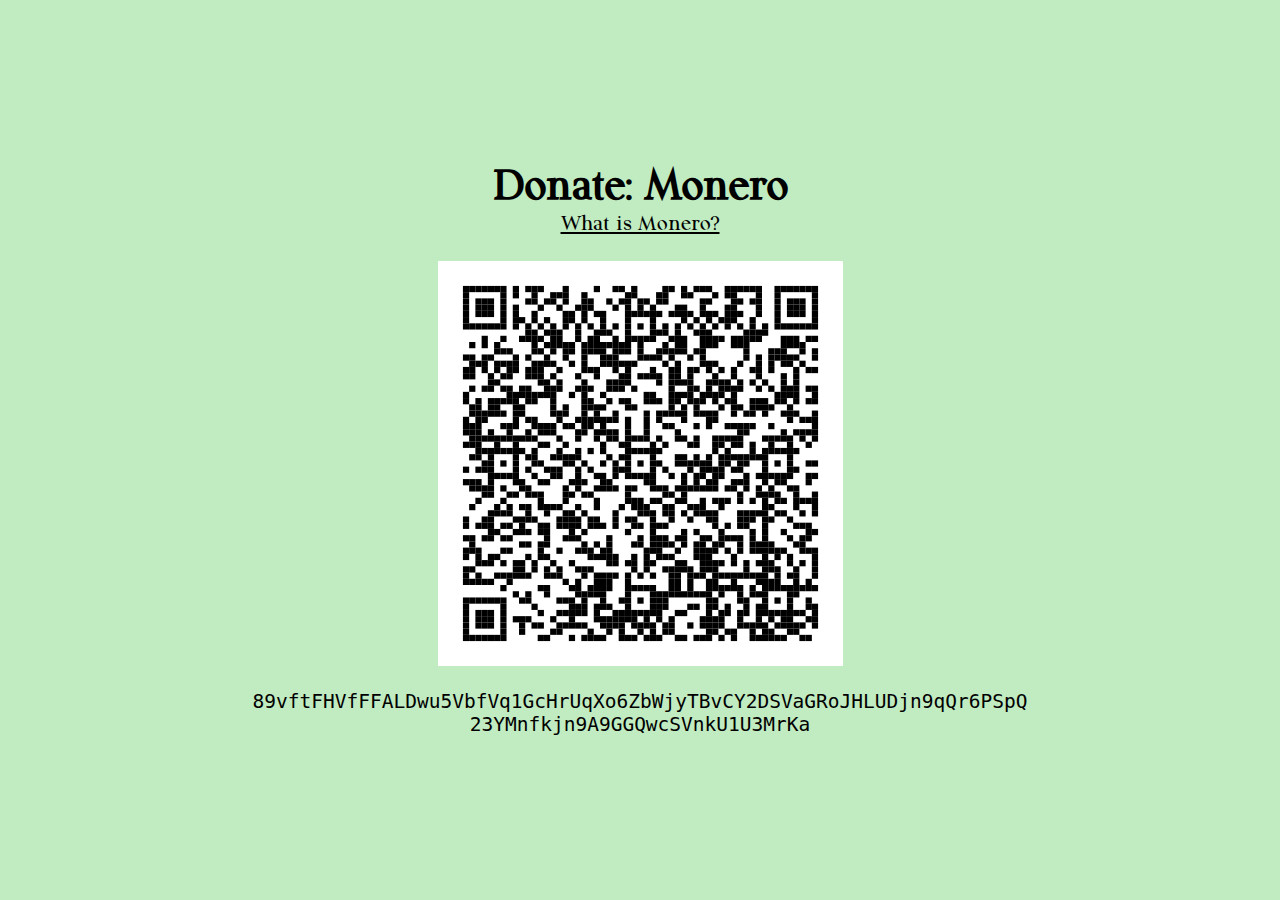
==== donate.html @ dd071114 "Initial commit" ====
<!DOCTYPE html>
<html lang="en">
<head>
  <meta charset="UTF-8">
  <meta id="meta" name="viewport" content="width=device-width, initial-scale=1.0">
  <link rel="stylesheet" href="styles/donate.css">
  <link rel="stylesheet" href="styles/main.css">
  <title>Donate</title>
</head>
<body>
  <div id="content">
    <h1>Donate: Monero</h1>
    <a id="info" href="https://www.getmonero.org" target="_blank">What is Monero?</a>
    <img src="images/qr-monero.svg" id="qrcode" alt="QR Code">
    <span id="address">89vftFHVfFFALDwu5VbfVq1GcHrUqXo6ZbWjyTBvCY2DSVaGRoJHLUDjn9qQr6PSpQ23YMnfkjn9A9GGQwcSVnkU1U3MrKa</span>
  </div>
</body>
</html>
---- styles/donate.css ----
html, body {
    height: 100%
  }

body {
  background-color: #ff6600;
  margin: 0em;
}

a:link, a:visited, a:hover {
  color: black;
}

a:active {
  color: #4d4d4d;
}

h1 {
  margin: 0em;
}

#content {
  height: 100%;
  display: flex;
  flex-direction: column;
  align-items: center;
  justify-content: center;
}

#address {
  word-break: break-all;
  max-width: 40em;
  text-align: center;
  font-family: monospace;
}

#qrcode {
  margin: 1em 0em;
  max-width: 90%;
  max-height: 45%;
}

span {
  margin: 0em 0.5em;
}
---- styles/main.css ----
@font-face {
  font-family: Quaaykop;
  src: url("../fonts/quaaykop/Quaaykop.otf") format("opentype");
}

body {
  font-family: Quaaykop;
  font-size: 1.5em;
  background-color: #c1ecc1;
}

a:link, a:visited, a:hover {
  color: black;
}

a:active {
  color: #1b982c;
}
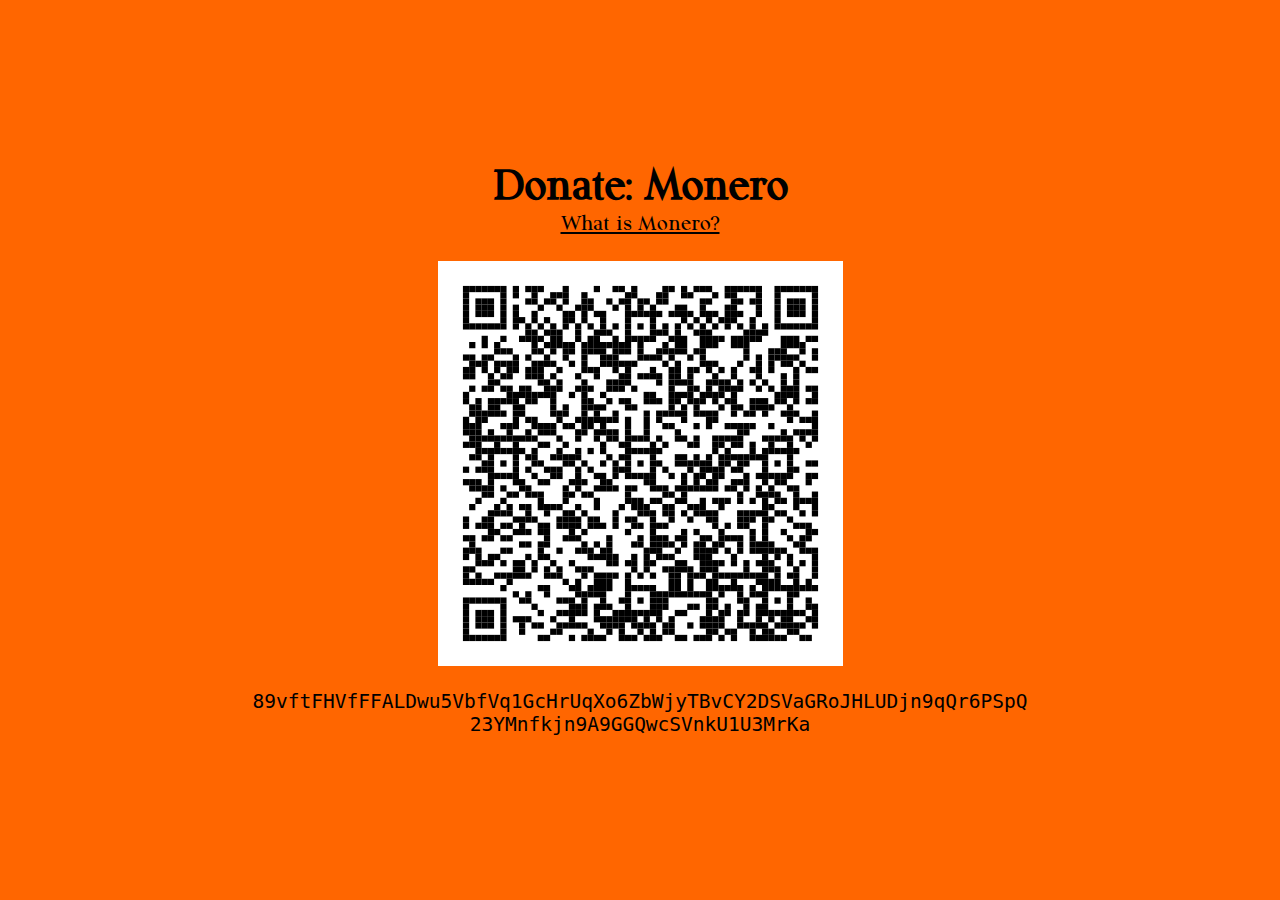
==== commit 55eea2cd: "Correct style order" ====
--- a/donate.html
+++ b/donate.html
@@ -3,8 +3,8 @@
 <head>
   <meta charset="UTF-8">
   <meta id="meta" name="viewport" content="width=device-width, initial-scale=1.0">
+  <link rel="stylesheet" href="styles/main.css">
   <link rel="stylesheet" href="styles/donate.css">
-  <link rel="stylesheet" href="styles/main.css">
   <title>Donate</title>
 </head>
 <body>
